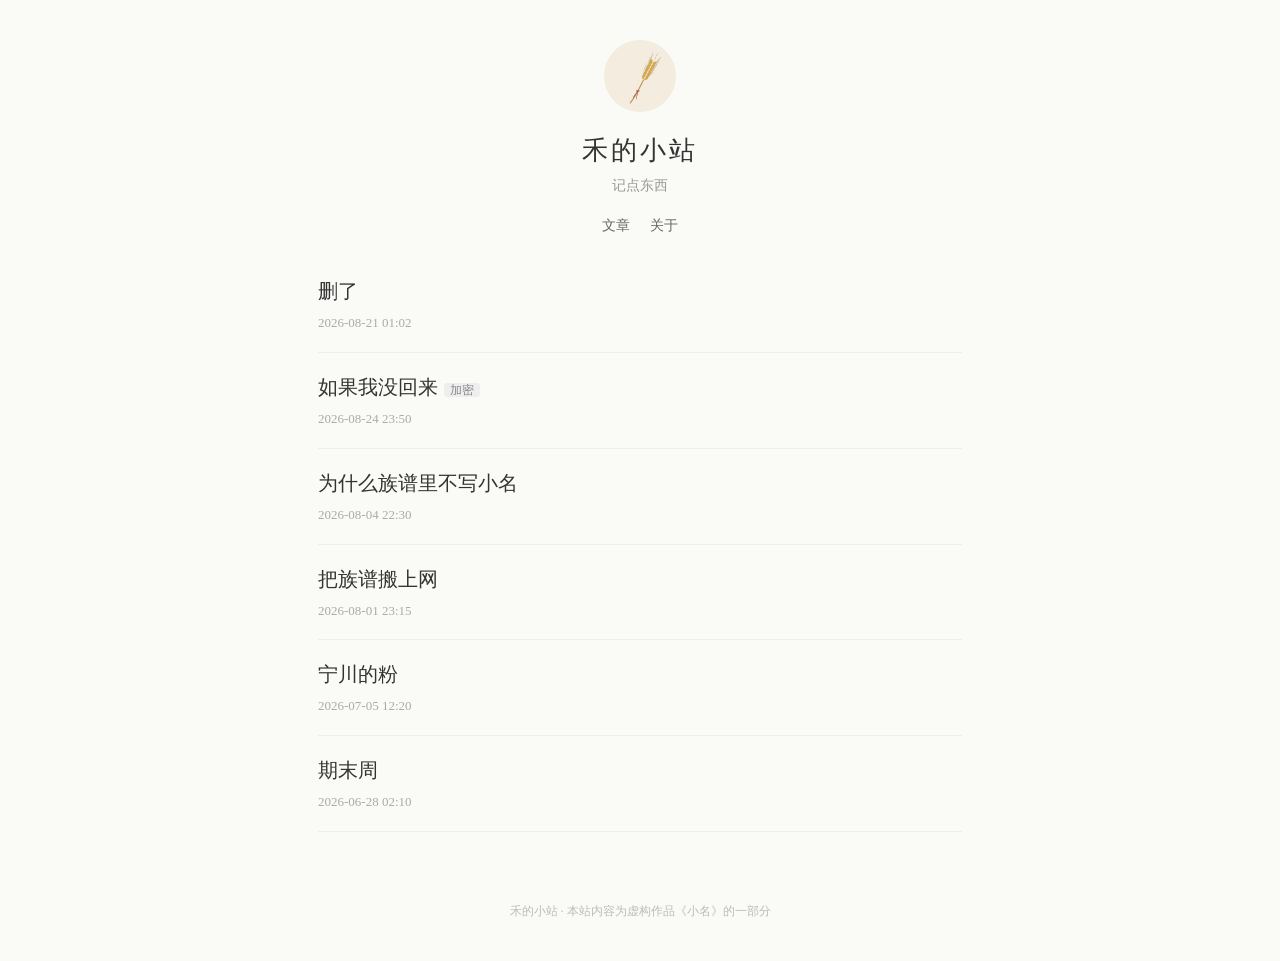
==== blog.html @ 766afa3c "发布 2026-10-29 20:53" ====
<!doctype html>
<html lang="zh-CN">
<head>
<meta charset="utf-8">
<meta name="viewport" content="width=device-width, initial-scale=1">
<title>禾的小站</title>
<link rel="stylesheet" href="css/common.css">
<style>
body { background: #fafaf7; color: #333; font-family: Georgia, "Songti SC", SimSun, serif; }
.head { text-align: center; padding: 40px 16px 10px; }
.head img { width: 72px; height: 72px; border-radius: 50%; object-fit: cover; }
.head h1 { margin: 10px 0 4px; font-size: 26px; font-weight: 400; letter-spacing: 3px; }
.head p { color: #999; margin: 0; font-size: 14px; }
.head nav { margin-top: 14px; }
.head nav a { color: #666; margin: 0 10px; text-decoration: none; font-size: 14px; }
.wrap { max-width: 680px; margin: 10px auto 50px; padding: 0 18px; }
.post-item { padding: 18px 0; border-bottom: 1px solid #eee; }
.post-item h2 { margin: 0 0 6px; font-size: 20px; font-weight: 400; }
.post-item h2 a { color: #333; text-decoration: none; }
.post-item h2 a:hover { color: #6a8f3c; }
.date { color: #aaa; font-size: 13px; }
.lock { font-size: 12px; background: #eee; color: #888; border-radius: 3px; padding: 0 6px; margin-left: 6px; }
article h1 { font-weight: 400; font-size: 26px; margin: 20px 0 6px; }
article p { line-height: 2; margin: 0 0 16px; font-size: 16px; }
article .date { margin-bottom: 24px; display: block; }
.pw { border: 1px solid #ddd; background: #fff; padding: 18px; text-align: center; margin-top: 20px; }
.pw input { padding: 7px; border: 1px solid #ccc; width: 200px; }
.pw button { padding: 7px 16px; border: 0; background: #6a8f3c; color: #fff; cursor: pointer; }
.pw .hint { color: #999; font-size: 13px; margin-top: 10px; }
.pw .err { color: #c33; font-size: 13px; min-height: 18px; }
.letter p { text-indent: 0; }
.about p { line-height: 1.9; }
footer { text-align: center; color: #bbb; font-size: 12px; padding: 20px 0 40px; }
</style>
</head>
<body>
<header class="head"><img src="assets/img/av-xuhe.jpg" alt=""><h1>禾的小站</h1><p>记点东西</p><nav><a href="#/">文章</a><a href="#/about">关于</a></nav></header>
<main class="wrap" id="main"></main>
<footer>禾的小站 · 本站内容为虚构作品《小名》的一部分</footer>
<script src="js/core.js"></script>
<script>
(function () {
  const esc = XM.esc;
  const main = document.getElementById('main');
  const POSTS = [
    { id: 'shanle', title: '删了', date: '2026-08-21 01:02', body: ['小红书上写渡口和族谱的那几篇笔记，我都删了。主页留了几句话，懂的人能看懂。', '族谱网站先不动，陈伯出院回来还要用。'] },
    { id: 'xin', title: '如果我没回来', date: '2026-08-24 23:50', locked: true },
    { id: 'xiaoming', title: '为什么族谱里不写小名', date: '2026-08-04 22:30', body: ['录族谱录到自己那一栏，乳名那格我想填，奶奶不让。', '她讲，大名是给外人叫的，写在谱上、写在户口上、写在灯上都行。[[小名是屋里人叫的，不能落在纸上。写下来，就谁都叫得到了]]。', '我问谁是“谁都”。她不答，去灶屋烧火了。', '我小时候发高烧，奶奶半夜去渡口喊过我一回，我还记得她那天的声音。所以这格空着就空着吧。', '凡例里我也照写了：乳名不录，依本村旧俗。'] },
    { id: 'shangwang', title: '把族谱搬上网', date: '2026-08-01 23:15', body: ['暑假在奶奶家，帮宗亲会把卷三录成了网页，顺便给水府庙做了个网站。', '网站两块：族谱查询，还有中元放灯的网上登记。登记表单提交以后，会用庙里的账号自动提交到仓库的 lanterns/ 目录，每盏灯一条记录，[[提交时间就是登记时间]]，提交的标题里也写着。这样陈伯想查哪天谁登的，翻提交记录就行。', '后台账号交给陈伯了，[[他住院那几天交给大伯代管]]。', '[[代码在 GitHub 上，开源社暑期项目展的海报上有链接]]。'], link: ['club.html#/', '开源社'] },
    { id: 'fen', title: '宁川的粉', date: '2026-07-05 12:20', body: ['回来第一顿是渡口小卖部隔壁的米粉。老板还记得我，说我小时候吃粉不吃葱。现在吃了。'] },
    { id: 'qimo', title: '期末周', date: '2026-06-28 02:10', body: ['数据结构考完了。最后一题是并查集，写到一半想起来路径压缩没写。算了。'] }
  ];
  const LETTER = ['溪：', '你能打开这篇，说明你还记得那年的灯。', '长话短说。有人在庙里给我登了一盏灯。灯是给死人放的。', '我撤过一次，他又登上了。仓库里每次提交都有时间，你去看。',
    '这一盏七月十三晚上就放下水了，网上撤不了。怎么撤，老辈有老辈的办法，奶奶晓得。你去找奶奶。',
    '光撤灯不够。他手上有庙里的账号，撤了还能再登。去找陈伯，让他把账号锁了。他的微聊号是 shuifu-chen，认人不认号，加他要报家门。', '要是我真被叫走了，奶奶会去渡口喊我。她喊的是我的小名，你听过，就在我发给你的那条语音里。', '别写下来。打字也不行。', '禾'];

  function list() {
    main.innerHTML = POSTS.map(p => '<div class="post-item"><h2><a href="#/p/' + p.id + '">' + esc(p.title) + '</a>' + (p.locked ? '<span class="lock">加密</span>' : '') + '</h2><div class="date">' + p.date + '</div></div>').join('');
    document.title = '禾的小站';
  }
  function post(id) {
    const p = POSTS.find(x => x.id === id);
    if (!p) return list();
    document.title = p.title + ' - 禾的小站';
    if (p.locked) return locked(p);
    main.innerHTML = '<article><h1>' + esc(p.title) + '</h1><span class="date">' + p.date + '</span>' + p.body.map(t => '<p>' + XM.rich(t) + '</p>').join('') +
      (p.link ? '<p><a href="' + p.link[0] + '" target="_blank" rel="noopener">' + esc(p.link[1]) + '</a></p>' : '') + '<p><a href="#/">← 返回</a></p></article>';
  }
  function locked(p) {
    const open = XM.preview || XM.flag('letterRead');
    if (open) {
      XM.set('letterRead');
      main.innerHTML = XM.previewBanner() + '<article class="letter"><h1>' + esc(p.title) + '</h1><span class="date">' + p.date + '</span>' + LETTER.map(t => '<p>' + esc(t) + '</p>').join('') + '<p><a href="#/">← 返回</a></p></article>';
      return;
    }
    main.innerHTML = '<article><h1>' + esc(p.title) + '</h1><span class="date">' + p.date + '</span><div class="pw"><p>这是一篇加密文章，输入密码查看。</p><form id="pf"><input id="pwd" type="password" aria-label="密码"> <button type="submit">查看</button></form><div class="err" id="err"></div></div></article>';
    document.getElementById('pf').addEventListener('submit', e => {
      e.preventDefault();
      const v = XM.norm(document.getElementById('pwd').value).replace(/(年|nian)$/, '');
      if (v === 'jiawu') { XM.set('letterRead'); locked(p); return; }
      document.getElementById('err').textContent = /^\d{4}$/.test(v) ? '奶奶不这么说年份' : /[^\x00-\x7f]/.test(v) ? '密码只能是字母或数字' : '密码不对';
    });
  }
  function about() {
    main.innerHTML = '<div class="about"><p>许禾，临江大学计算机系2024级，宁川白鹭渡人。</p><p>小红书：禾不是河。</p><p>这里记点不想发到别处的东西。</p></div>';
    document.title = '关于 - 禾的小站';
  }
  XM.route([[/^\/$/, list], [/^\/p\/(\w+)$/, post], [/^\/about$/, about]], list);
})();
</script>
</body>
</html>
---- css/common.css ----
*, *::before, *::after { box-sizing: border-box; }
html { -webkit-text-size-adjust: 100%; }
body { margin: 0; font-family: -apple-system, "PingFang SC", "Microsoft YaHei", "Noto Sans CJK SC", sans-serif; line-height: 1.6; }
img { max-width: 100%; }
button, input, select, textarea { font: inherit; }
a { color: inherit; }
.xm-preview-banner { position: sticky; top: 0; z-index: 999; background: #fff3c4; color: #6b4e00; font-size: 12px; padding: 4px 10px; text-align: center; border-bottom: 1px solid #e6cf7a; }
.xm-toast { position: fixed; left: 50%; bottom: 40px; transform: translate(-50%, 20px); background: rgba(20, 20, 20, .86); color: #fff; padding: 8px 16px; border-radius: 6px; font-size: 14px; opacity: 0; transition: .25s; pointer-events: none; z-index: 1000; max-width: 86vw; }
.xm-toast.show { opacity: 1; transform: translate(-50%, 0); }
.xm-lightbox { position: fixed; inset: 0; background: rgba(0, 0, 0, .9); display: flex; align-items: center; justify-content: center; z-index: 990; flex-direction: column; gap: 10px; }
.xm-lightbox img { max-width: 94vw; max-height: 84vh; object-fit: contain; cursor: zoom-in; transition: transform .2s; }
.xm-lightbox img.zoomed { transform: scale(2); cursor: zoom-out; }
.xm-lightbox .cap { color: #ccc; font-size: 13px; }
.xm-lightbox button { position: absolute; top: 14px; right: 18px; background: none; border: 0; color: #fff; font-size: 30px; cursor: pointer; }
.sr-only { position: absolute; width: 1px; height: 1px; overflow: hidden; clip: rect(0 0 0 0); }
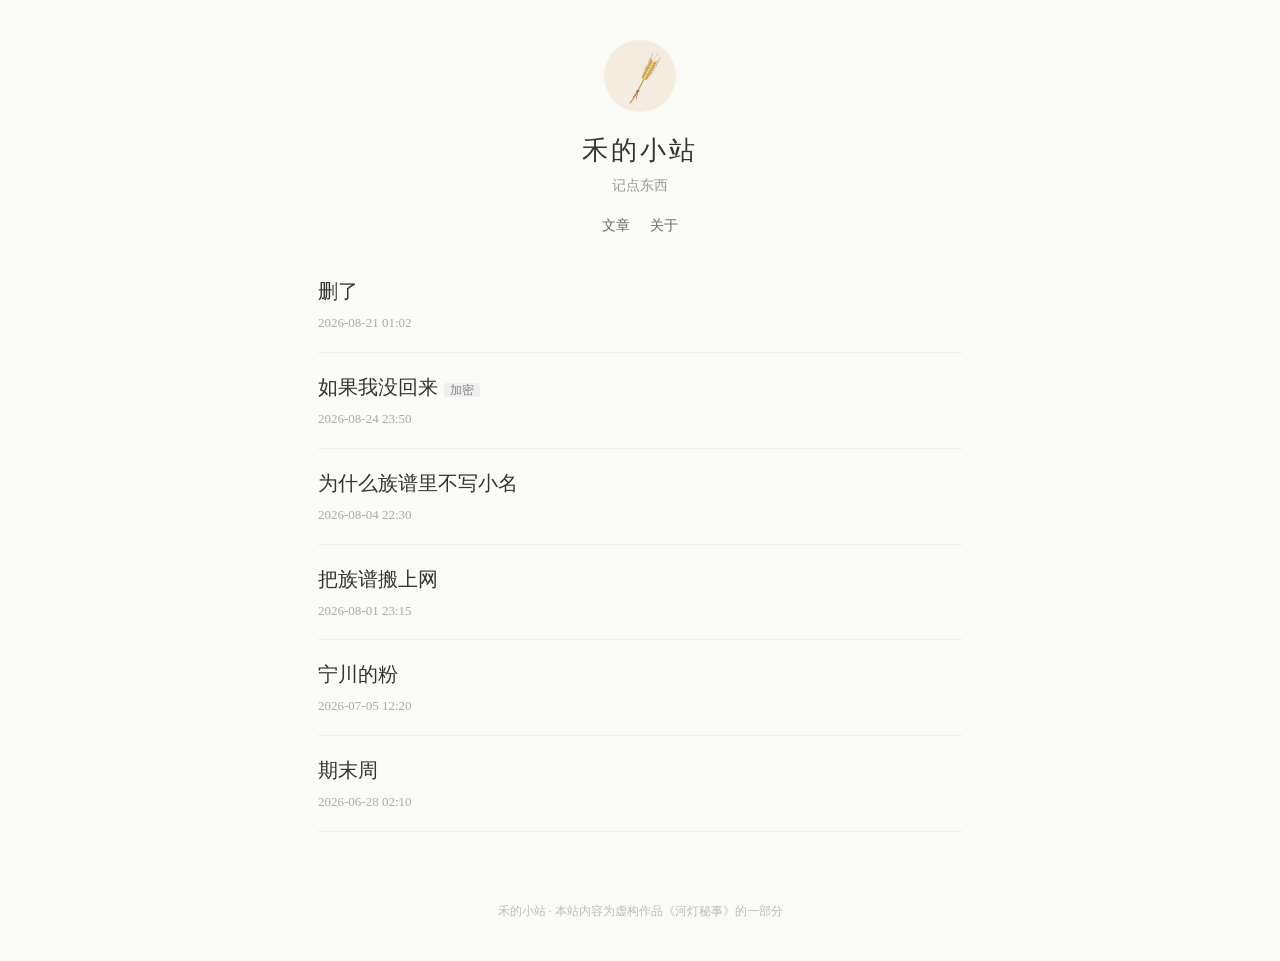
==== commit 53cc234d: "发布 2026-10-29 23:35" ====
--- a/blog.html
+++ b/blog.html
@@ -36,7 +36,7 @@
 <body>
 <header class="head"><img src="assets/img/av-xuhe.jpg" alt=""><h1>禾的小站</h1><p>记点东西</p><nav><a href="#/">文章</a><a href="#/about">关于</a></nav></header>
 <main class="wrap" id="main"></main>
-<footer>禾的小站 · 本站内容为虚构作品《小名》的一部分</footer>
+<footer>禾的小站 · 本站内容为虚构作品《河灯秘事》的一部分</footer>
 <script src="js/core.js"></script>
 <script>
 (function () {
